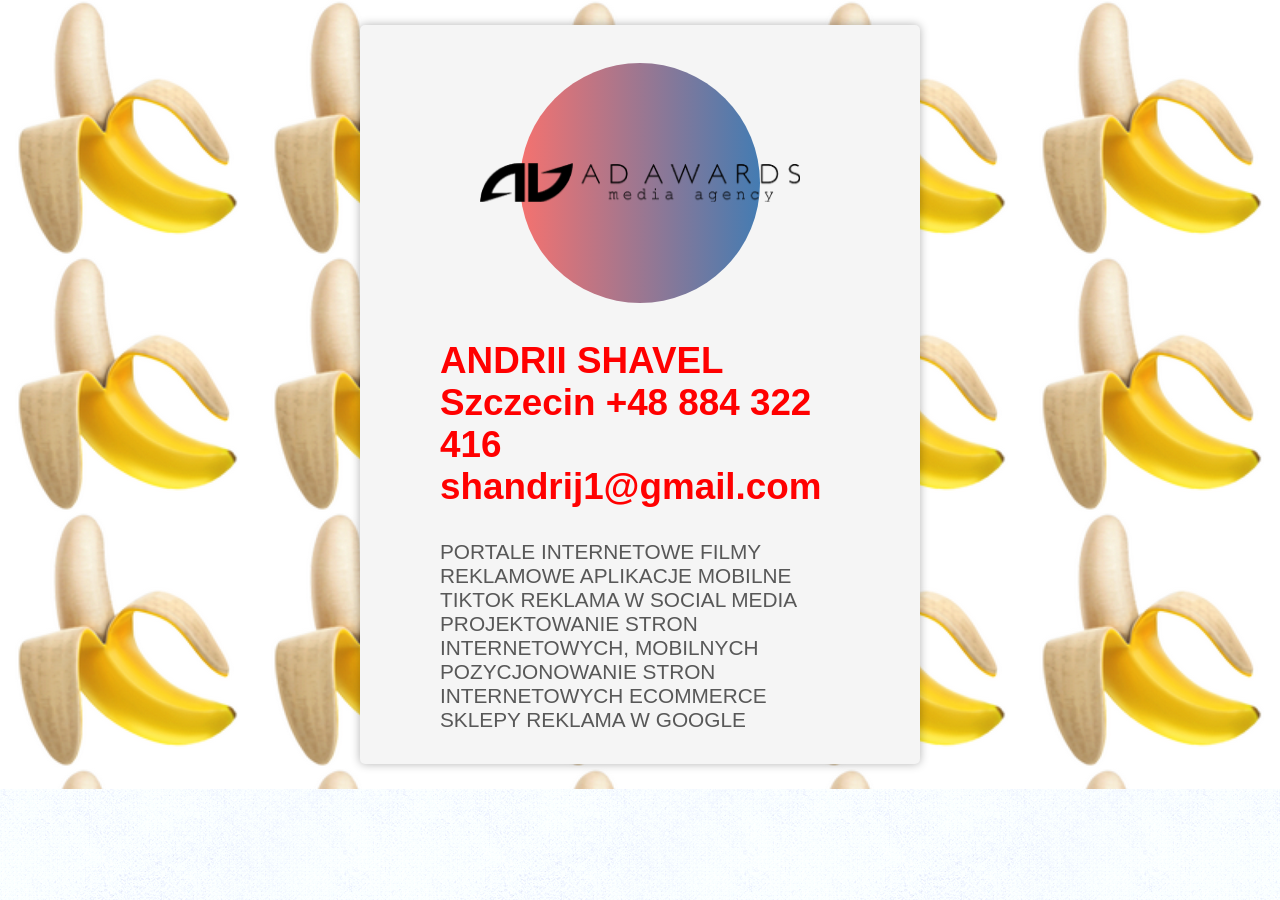
==== index.html @ 117a20ac "next accelerometers" ====
<!DOCTYPE HTML>
    <html lang="en">

        <head>

            <title>Accelerometer</title>
            <!-- <title>ANDRII SHAVEL</title> -->
            <meta name="viewport" content="width=device-width,initial-scale=1,user-scalable=no">
            <meta http-equiv="X-UA-Compatible" content="ie=edge">
            <meta charset="UTF-8">

            <link href="https://fonts.googleapis.com/css2?family=Anton&display=swap" rel="stylesheet">
            <link href="https://fonts.googleapis.com/css2?family=Montserrat:wght@400;700&display=swap" rel="stylesheet">            
            <!-- <link rel="stylesheet" href="style-1.css" /> -->
            <link rel="stylesheet" href="stylesheet.css">
            <script src='jquery.js'></script>
            <script src='javascript-1.js'></script>
            <!-- <script src='app.js'></script> -->

        </head>

        <body>

            <div class="container">
                <div class='card'>
                    <div class='sneaker'>
                        <div class='circle'></div>
                        <img src="unnamed.png" alt="Ad Awards">
                    </div>
                    <div class='info'>
                        <h1 class="title">ANDRII SHAVEL
                            Szczecin
                            +48 884 322 416
                            shandrij1@gmail.com</h1>
                            <h3>PORTALE INTERNETOWE
                            FILMY REKLAMOWE  
                            APLIKACJE MOBILNE
                            TIKTOK
                            REKLAMA W SOCIAL MEDIA
                            PROJEKTOWANIE STRON INTERNETOWYCH, MOBILNYCH
                            POZYCJONOWANIE STRON INTERNETOWYCH
                            ECOMMERCE
                            SKLEPY
                            REKLAMA W GOOGLE</h3>
                    </div>
                </div>
            </div>

        </body>
    </html>
---- style-1.css ----
#container {
	width: 300px;
	height: 500px;
	/* background: url('background.jpg'); */
	padding: 30px;
	box-sizing: border-box;
	-moz-box-sizing: border-box;
	float: left;
	background-position: -100px -300px;
}

/* 
.fullscreen {
	margin: 70px 30px;
	border: 10px solid #EFFAFF;
	border-radius: 8px;
	box-shadow: inset 0 0 49px rgba(0, 0, 0, 0.3), 0 0 14px rgba(85, 121, 145, 0.3);
} */
/* 
.box:nth-of-type(1) { background: url('icons/msg.gif') 0 0 / 60px 60px; }
.box:nth-of-type(2) { background: url('icons/date.gif') 0 0 / 60px 60px;; }
.box:nth-of-type(3) { background: url('icons/img.gif') 0 0 / 60px 60px;; }
.box:nth-of-type(4) { background: url('icons/note.gif') 0 0 / 60px 60px;; }
.box:nth-of-type(5) { background: url('icons/apps.gif') 0 0 / 60px 60px;; }
.box:nth-of-type(6) { background: url('icons/itunes.gif') 0 0 / 60px 60px;; } */
---- stylesheet.css ----
* {
    margin: 0;
    padding: 0;
    box-sizing: border-box;
    transform-style: preserve-3d;
}

body {
	-webkit-transition: all 0.1s linear;
	margin: 0; padding: 0;
	background: url('bg.png');
	font-family: sans-serif;
	font-size: 62.5%;
	transform-style: preserve-3d;
	color: red;
}

.x, .y, .z {
	position: absolute;
}

.y {
	left: 160px;
}

.z {
	left: 320px;
}

.container {
    width: 100%;
    display: flex;
    justify-content: center;
    align-items: center;

	/* width: 300px;
	height: 500px; */
	background: url('banana (1).png');
	/* background-size: cover; */
	/* background-repeat: no-repeat; */
	/* padding: 30px; */
	box-sizing: border-box;
	-moz-box-sizing: border-box;
	/* float: left; */
	/* background-position: -100px -300px; */
}

.card {
    transform-style: preserve-3d;
    min-height: 80vh;
    width: 35rem;
    border-radius: 30px;
    padding: 0rem 5rem;
    box-shadow: 0 20px 20px rgba(0,0,0,0.2), 0px 0px 50px rgba(0, 0, 0, 0.2);

	position: relative;
	background: whitesmoke;
	-webkit-transition: all 0.1s linear;
	float: left;
	margin: 25px;
	border-radius: 5px;
	box-shadow: 0 0 10px rgba(0,0,0,0.3);
}

.sneaker {
    min-height: 35vh;
    display: flex;
    align-items: center;
    justify-content: center;
}

.sneaker img {
    width: 20rem;
    z-index: 2;
    transition: all 0.75s ease-out;
}

.circle {
    width: 15rem;
    height: 15rem;
    background: linear-gradient(
        to right,
        rgba(245, 70, 66, 0.75),
        rgba(8, 83, 156, 0.75)
    );
    position: absolute;
    border-radius: 50%;
    z-index: 1;
    transition: all 0.75s ease-out;
}

.info h1 {
    font-size: 2.3rem;
    transition: all 0.75s ease-out;
}

.info h3 {
    font-size: 1.3rem;
    padding: 2rem 0rem;
    color: #585858;
    font-weight: lighter;
    transition: all 0.75s ease-out;
}
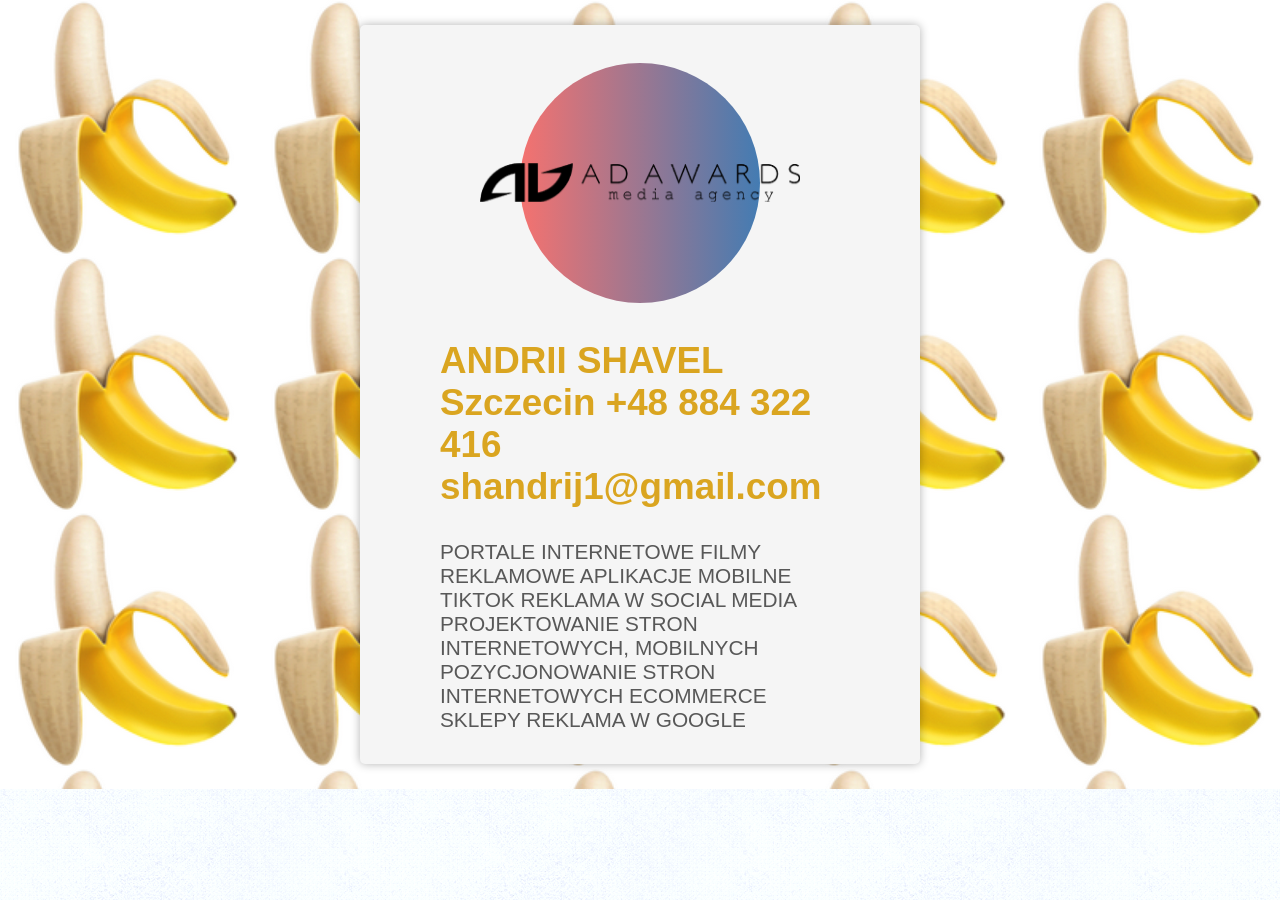
==== commit 888fc58d: "next accelerometers" ====
--- a/index.html
+++ b/index.html
@@ -22,7 +22,7 @@
         <body>
 
             <div class="container">
-                <div class='card'>
+                <div id='card'>
                     <div class='sneaker'>
                         <div class='circle'></div>
                         <img src="unnamed.png" alt="Ad Awards">
--- a/stylesheet.css
+++ b/stylesheet.css
@@ -6,16 +6,14 @@
 }
 
 body {
-	-webkit-transition: all 0.1s linear;
-	margin: 0; padding: 0;
 	background: url('bg.png');
 	font-family: sans-serif;
 	font-size: 62.5%;
 	transform-style: preserve-3d;
-	color: red;
+	color: goldenrod;
 }
 
-.x, .y, .z {
+/* .x, .y, .z {
 	position: absolute;
 }
 
@@ -25,7 +23,7 @@
 
 .z {
 	left: 320px;
-}
+} */
 
 .container {
     width: 100%;
@@ -36,7 +34,6 @@
 	/* width: 300px;
 	height: 500px; */
 	background: url('banana (1).png');
-	/* background-size: cover; */
 	/* background-repeat: no-repeat; */
 	/* padding: 30px; */
 	box-sizing: border-box;
@@ -45,17 +42,14 @@
 	/* background-position: -100px -300px; */
 }
 
-.card {
+#card {
     transform-style: preserve-3d;
     min-height: 80vh;
     width: 35rem;
     border-radius: 30px;
     padding: 0rem 5rem;
-    box-shadow: 0 20px 20px rgba(0,0,0,0.2), 0px 0px 50px rgba(0, 0, 0, 0.2);
-
-	position: relative;
+    box-shadow: 0 20px 20px rgba(0,0,0,0.5), 0px 0px 50px rgba(0, 0, 0, 0.5);
 	background: whitesmoke;
-	-webkit-transition: all 0.1s linear;
 	float: left;
 	margin: 25px;
 	border-radius: 5px;
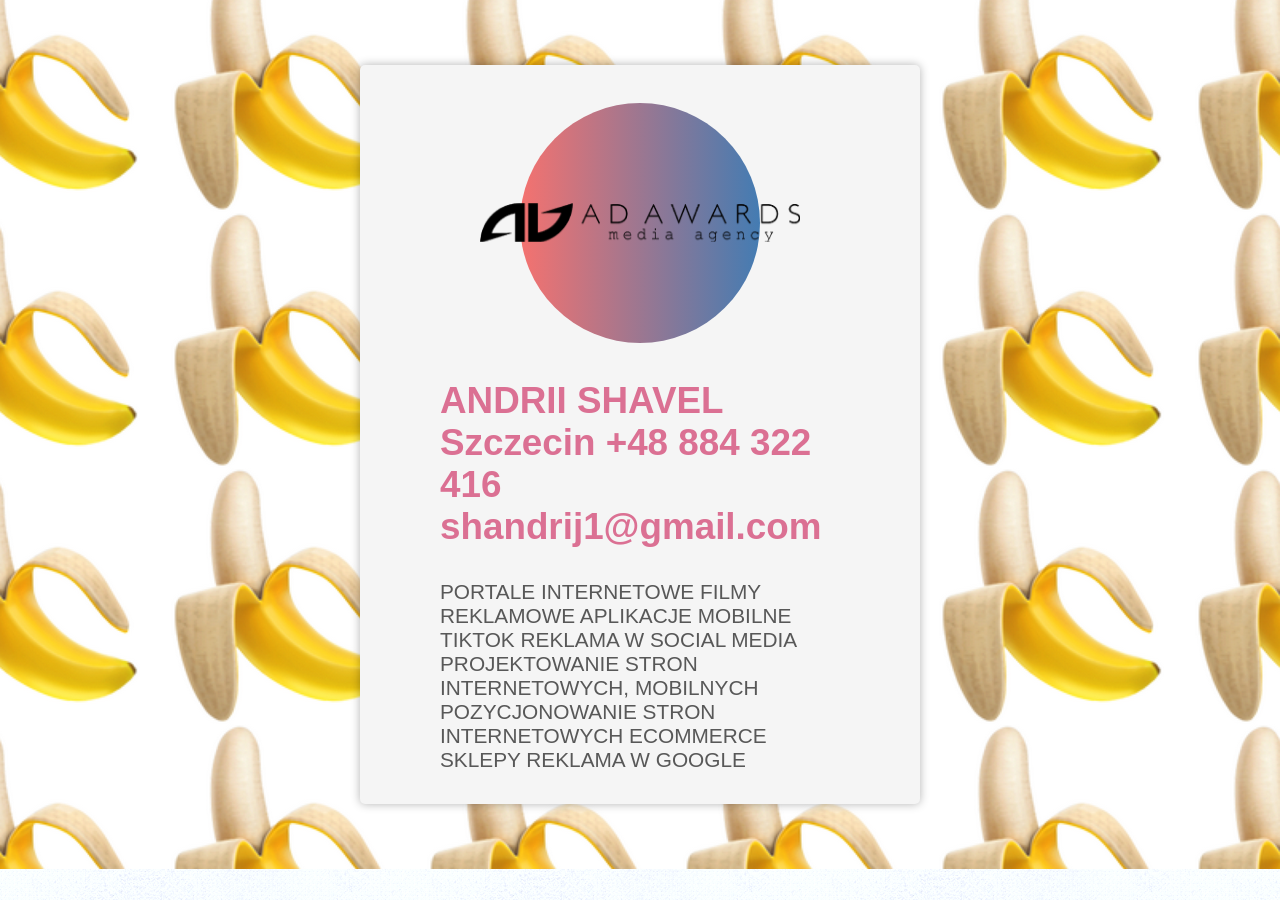
==== commit 3ef9c8a1: "next accelerometers" ====
--- a/index.html
+++ b/index.html
@@ -21,8 +21,8 @@
 
         <body>
 
-            <div class="container">
-                <div id='card'>
+            <div class="container" id="container">
+                <div class='card box'>
                     <div class='sneaker'>
                         <div class='circle'></div>
                         <img src="unnamed.png" alt="Ad Awards">
--- a/stylesheet.css
+++ b/stylesheet.css
@@ -6,14 +6,14 @@
 }
 
 body {
+	-webkit-transition: all 0.1s linear;
+	margin: 0; padding: 0;
 	background: url('bg.png');
 	font-family: sans-serif;
 	font-size: 62.5%;
-	transform-style: preserve-3d;
-	color: goldenrod;
+	color:palevioletred;
 }
-
-/* .x, .y, .z {
+.x, .y, .z {
 	position: absolute;
 }
 
@@ -23,26 +23,25 @@
 
 .z {
 	left: 320px;
-} */
+}
+
+
 
 .container {
     width: 100%;
     display: flex;
     justify-content: center;
     align-items: center;
-
-	/* width: 300px;
-	height: 500px; */
 	background: url('banana (1).png');
-	/* background-repeat: no-repeat; */
-	/* padding: 30px; */
+	background-repeat: repeat;
+	padding: 40px;
 	box-sizing: border-box;
 	-moz-box-sizing: border-box;
-	/* float: left; */
-	/* background-position: -100px -300px; */
+	float: left;
+	background-position: -100px -300px;
 }
 
-#card {
+.card {
     transform-style: preserve-3d;
     min-height: 80vh;
     width: 35rem;
@@ -54,6 +53,8 @@
 	margin: 25px;
 	border-radius: 5px;
 	box-shadow: 0 0 10px rgba(0,0,0,0.3);
+	-webkit-transition: all 0.1s linear;
+	position: relative;
 }
 
 .sneaker {
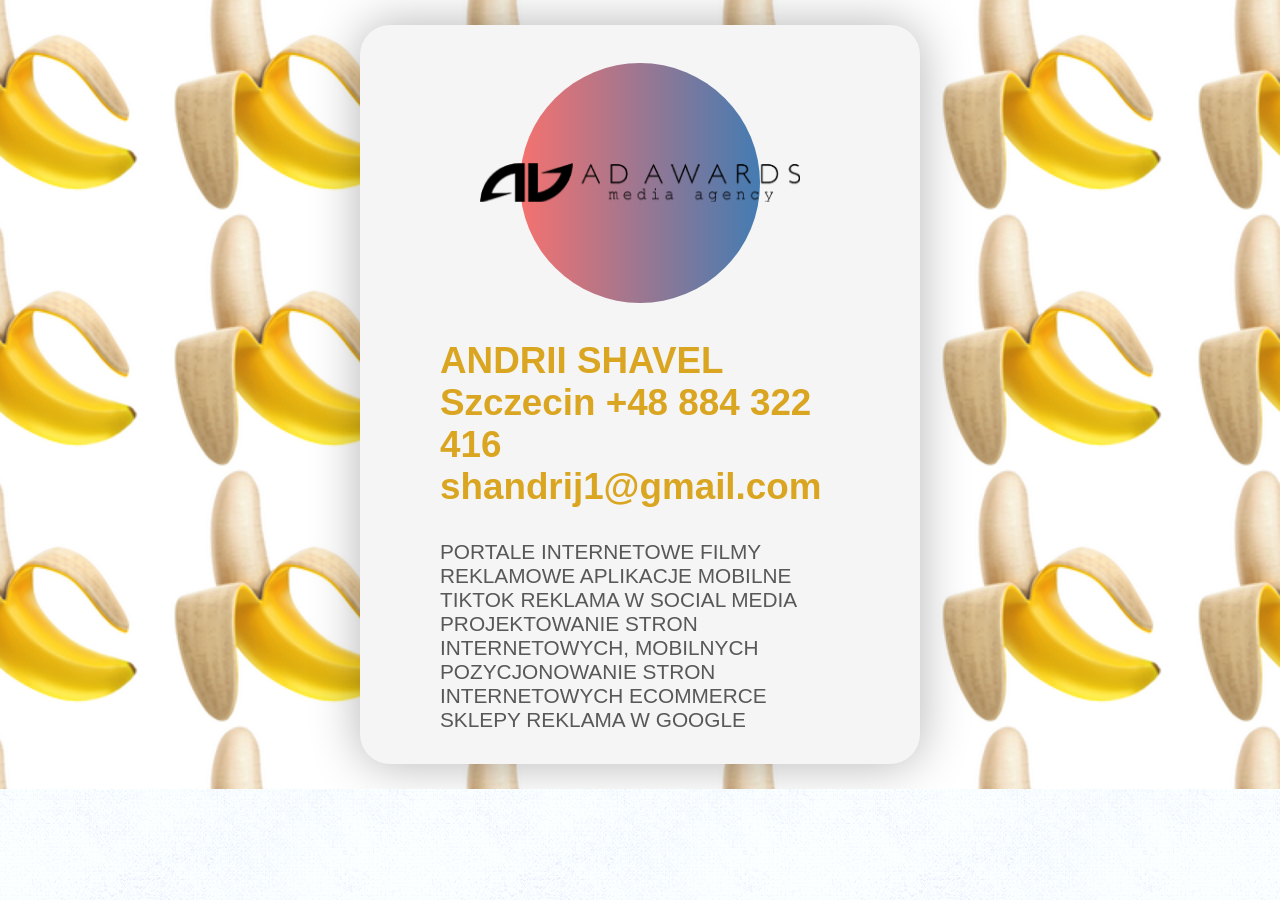
==== commit a0ef71c9: "finish version" ====
--- a/index.html
+++ b/index.html
@@ -11,40 +11,39 @@
 
             <link href="https://fonts.googleapis.com/css2?family=Anton&display=swap" rel="stylesheet">
             <link href="https://fonts.googleapis.com/css2?family=Montserrat:wght@400;700&display=swap" rel="stylesheet">            
-            <!-- <link rel="stylesheet" href="style-1.css" /> -->
             <link rel="stylesheet" href="stylesheet.css">
             <script src='jquery.js'></script>
-            <script src='javascript-1.js'></script>
-            <!-- <script src='app.js'></script> -->
-
+            <script src='accelerator.js'></script>
         </head>
 
         <body>
-
-            <div class="container" id="container">
-                <div class='card box'>
-                    <div class='sneaker'>
-                        <div class='circle'></div>
+            <div id="container">
+                <div class="container">
+                <div class="card box">
+                    <div class="sneaker">
+                        <div class="circle"></div>
                         <img src="unnamed.png" alt="Ad Awards">
                     </div>
-                    <div class='info'>
+                    <div class="info">
                         <h1 class="title">ANDRII SHAVEL
-                            Szczecin
-                            +48 884 322 416
-                            shandrij1@gmail.com</h1>
-                            <h3>PORTALE INTERNETOWE
-                            FILMY REKLAMOWE  
-                            APLIKACJE MOBILNE
-                            TIKTOK
-                            REKLAMA W SOCIAL MEDIA
-                            PROJEKTOWANIE STRON INTERNETOWYCH, MOBILNYCH
-                            POZYCJONOWANIE STRON INTERNETOWYCH
-                            ECOMMERCE
-                            SKLEPY
-                            REKLAMA W GOOGLE</h3>
+                        Szczecin
+                        +48 884 322 416
+                        shandrij1@gmail.com</h1>
+                        <h3>PORTALE INTERNETOWE
+                        FILMY REKLAMOWE  
+                        APLIKACJE MOBILNE
+                        TIKTOK
+                        REKLAMA W SOCIAL MEDIA
+                        PROJEKTOWANIE STRON INTERNETOWYCH, MOBILNYCH
+                        POZYCJONOWANIE STRON INTERNETOWYCH
+                        ECOMMERCE
+                        SKLEPY
+                        REKLAMA W GOOGLE</h3>
                     </div>
                 </div>
+                </div>
             </div>
+        <script src="app.js"></script>
 
         </body>
     </html>
--- a/stylesheet.css
+++ b/stylesheet.css
@@ -11,8 +11,9 @@
 	background: url('bg.png');
 	font-family: sans-serif;
 	font-size: 62.5%;
-	color:palevioletred;
+	color: goldenrod;
 }
+
 .x, .y, .z {
 	position: absolute;
 }
@@ -25,36 +26,40 @@
 	left: 320px;
 }
 
-
-
 .container {
-    width: 100%;
     display: flex;
     justify-content: center;
     align-items: center;
+}
+
+#container {
+    width: 100%;
 	background: url('banana (1).png');
 	background-repeat: repeat;
-	padding: 40px;
+	background-position: -100px -300px;
 	box-sizing: border-box;
+	float: left;
 	-moz-box-sizing: border-box;
-	float: left;
-	background-position: -100px -300px;
+	overflow: hidden;
 }
 
 .card {
     transform-style: preserve-3d;
     min-height: 80vh;
     width: 35rem;
-    border-radius: 30px;
     padding: 0rem 5rem;
-    box-shadow: 0 20px 20px rgba(0,0,0,0.5), 0px 0px 50px rgba(0, 0, 0, 0.5);
-	background: whitesmoke;
+}
+
+.box {
+	position: relative;
+	background: purple;
+	-webkit-transition: all 0.1s linear;
 	float: left;
 	margin: 25px;
-	border-radius: 5px;
-	box-shadow: 0 0 10px rgba(0,0,0,0.3);
-	-webkit-transition: all 0.1s linear;
-	position: relative;
+	border-radius: 30px;
+	box-shadow: 0 0 50px rgba(0,0,0,0.3);
+	background: whitesmoke;
+
 }
 
 .sneaker {
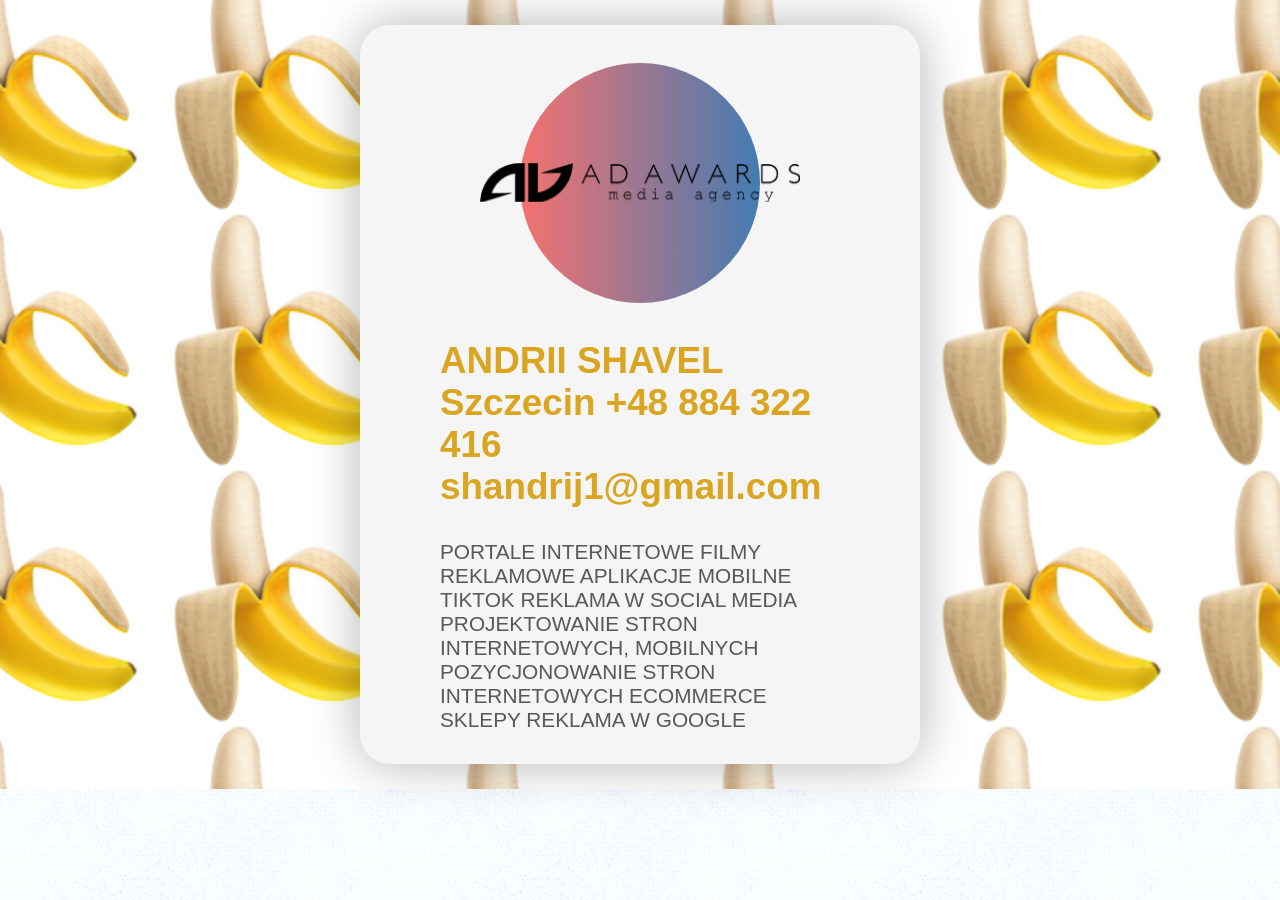
==== commit 63e5a763: "finish version" ====
--- a/index.html
+++ b/index.html
@@ -8,42 +8,38 @@
             <meta name="viewport" content="width=device-width,initial-scale=1,user-scalable=no">
             <meta http-equiv="X-UA-Compatible" content="ie=edge">
             <meta charset="UTF-8">
-
             <link href="https://fonts.googleapis.com/css2?family=Anton&display=swap" rel="stylesheet">
             <link href="https://fonts.googleapis.com/css2?family=Montserrat:wght@400;700&display=swap" rel="stylesheet">            
             <link rel="stylesheet" href="stylesheet.css">
-            <script src='jquery.js'></script>
-            <script src='accelerator.js'></script>
         </head>
 
         <body>
-            <div id="container">
-                <div class="container">
-                <div class="card box">
-                    <div class="sneaker">
-                        <div class="circle"></div>
-                        <img src="unnamed.png" alt="Ad Awards">
-                    </div>
-                    <div class="info">
-                        <h1 class="title">ANDRII SHAVEL
-                        Szczecin
-                        +48 884 322 416
-                        shandrij1@gmail.com</h1>
-                        <h3>PORTALE INTERNETOWE
-                        FILMY REKLAMOWE  
-                        APLIKACJE MOBILNE
-                        TIKTOK
-                        REKLAMA W SOCIAL MEDIA
-                        PROJEKTOWANIE STRON INTERNETOWYCH, MOBILNYCH
-                        POZYCJONOWANIE STRON INTERNETOWYCH
-                        ECOMMERCE
-                        SKLEPY
-                        REKLAMA W GOOGLE</h3>
+                <div class="container" id="container">
+                    <div class="card box">
+                        <div class="sneaker">
+                            <div class="circle"></div>
+                            <img src="unnamed.png" alt="Ad Awards">
+                        </div>
+                        <div class="info">
+                            <h1 class="title">ANDRII SHAVEL
+                            Szczecin
+                            +48 884 322 416
+                            shandrij1@gmail.com</h1>
+                            <h3>PORTALE INTERNETOWE
+                            FILMY REKLAMOWE  
+                            APLIKACJE MOBILNE
+                            TIKTOK
+                            REKLAMA W SOCIAL MEDIA
+                            PROJEKTOWANIE STRON INTERNETOWYCH, MOBILNYCH
+                            POZYCJONOWANIE STRON INTERNETOWYCH
+                            ECOMMERCE
+                            SKLEPY
+                            REKLAMA W GOOGLE</h3>
+                        </div>
                     </div>
                 </div>
-                </div>
-            </div>
         <script src="app.js"></script>
-
+        <script src='jquery.js'></script>
+        <script src='accelerator.js'></script>
         </body>
     </html>
--- a/stylesheet.css
+++ b/stylesheet.css
@@ -30,6 +30,7 @@
     display: flex;
     justify-content: center;
     align-items: center;
+	width: 50%;
 }
 
 #container {
@@ -40,7 +41,6 @@
 	box-sizing: border-box;
 	float: left;
 	-moz-box-sizing: border-box;
-	overflow: hidden;
 }
 
 .card {
@@ -48,6 +48,7 @@
     min-height: 80vh;
     width: 35rem;
     padding: 0rem 5rem;
+    z-index: 1;
 }
 
 .box {
@@ -59,7 +60,7 @@
 	border-radius: 30px;
 	box-shadow: 0 0 50px rgba(0,0,0,0.3);
 	background: whitesmoke;
-
+    z-index: 1;
 }
 
 .sneaker {
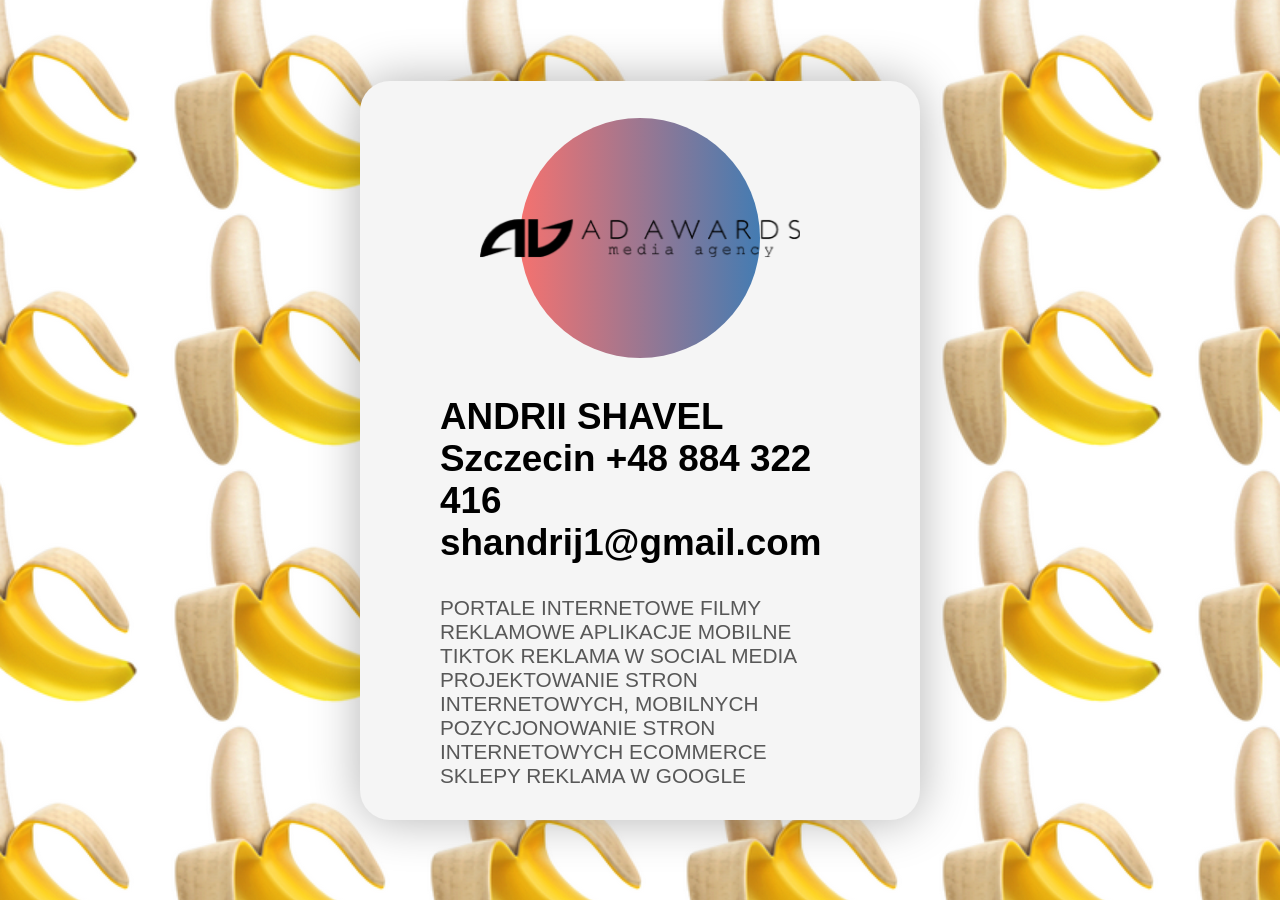
==== commit 58da32f1: "finish version" ====
--- a/index.html
+++ b/index.html
@@ -38,8 +38,10 @@
                         </div>
                     </div>
                 </div>
-        <script src="app.js"></script>
+
         <script src='jquery.js'></script>
         <script src='accelerator.js'></script>
-        </body>
+        <!-- <script src='accelerator_leters.js'></script> -->
+        <script src="app.js"></script>
+    </body>
     </html>
--- a/stylesheet.css
+++ b/stylesheet.css
@@ -1,3 +1,7 @@
+html {
+    height: 100%;
+}
+
 * {
     margin: 0;
     padding: 0;
@@ -7,11 +11,8 @@
 
 body {
 	-webkit-transition: all 0.1s linear;
-	margin: 0; padding: 0;
-	background: url('bg.png');
-	font-family: sans-serif;
-	font-size: 62.5%;
-	color: goldenrod;
+	font-family: Montserrat, sans-serif;
+    height: 100%;
 }
 
 .x, .y, .z {
@@ -30,17 +31,20 @@
     display: flex;
     justify-content: center;
     align-items: center;
-	width: 50%;
+    overflow: hidden;
+    perspective: 1250px;
 }
 
 #container {
     width: 100%;
+    height: 100%;
 	background: url('banana (1).png');
 	background-repeat: repeat;
 	background-position: -100px -300px;
 	box-sizing: border-box;
 	float: left;
 	-moz-box-sizing: border-box;
+    /* perspective: 1000px; */
 }
 
 .card {
@@ -49,18 +53,17 @@
     width: 35rem;
     padding: 0rem 5rem;
     z-index: 1;
+    perspective: 1000px;
 }
 
 .box {
 	position: relative;
-	background: purple;
 	-webkit-transition: all 0.1s linear;
 	float: left;
 	margin: 25px;
 	border-radius: 30px;
 	box-shadow: 0 0 50px rgba(0,0,0,0.3);
 	background: whitesmoke;
-    z-index: 1;
 }
 
 .sneaker {
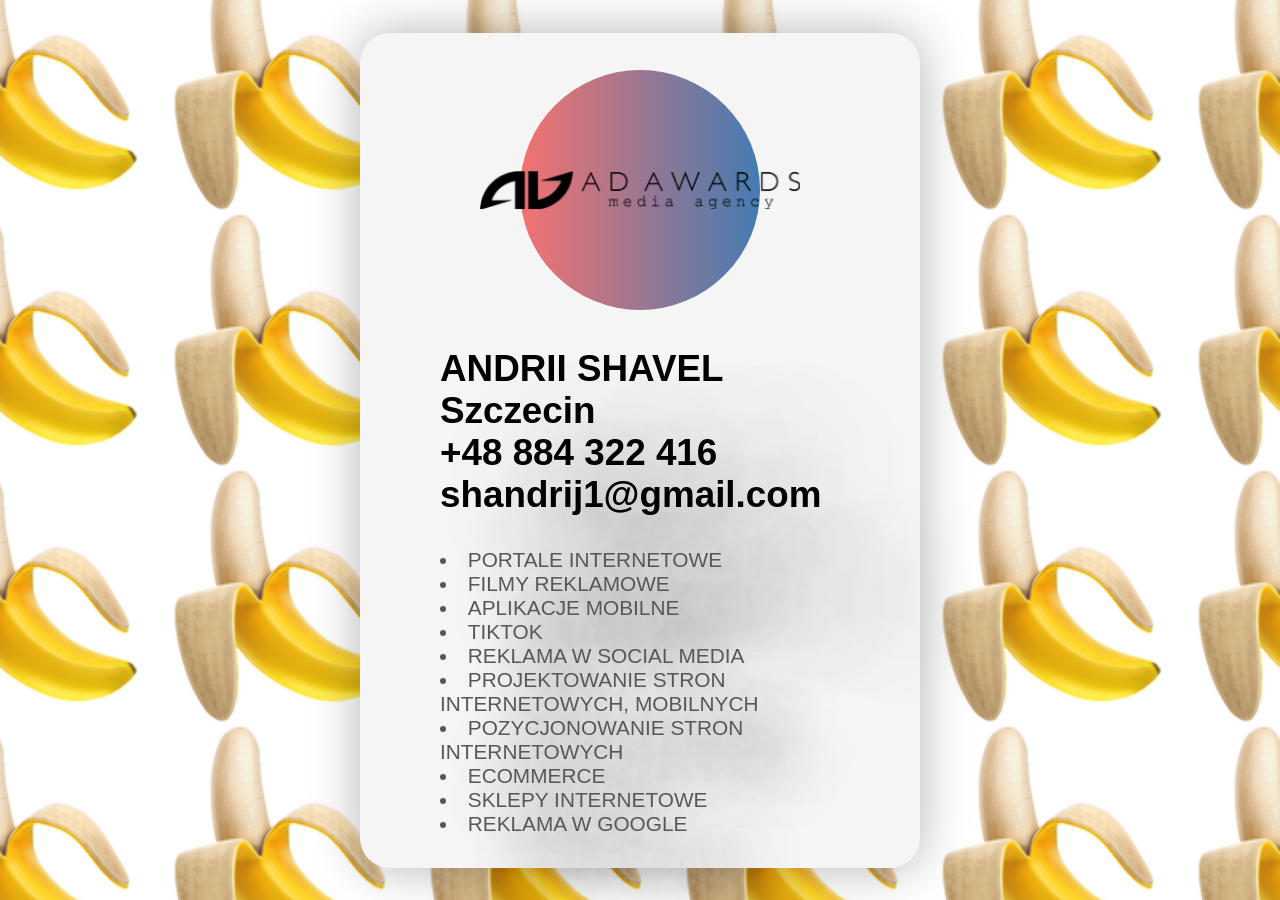
==== commit f3619c99: "finish version" ====
--- a/index.html
+++ b/index.html
@@ -20,28 +20,32 @@
                             <div class="circle"></div>
                             <img src="unnamed.png" alt="Ad Awards">
                         </div>
-                        <div class="info">
-                            <h1 class="title">ANDRII SHAVEL
-                            Szczecin
-                            +48 884 322 416
-                            shandrij1@gmail.com</h1>
-                            <h3>PORTALE INTERNETOWE
-                            FILMY REKLAMOWE  
-                            APLIKACJE MOBILNE
-                            TIKTOK
-                            REKLAMA W SOCIAL MEDIA
-                            PROJEKTOWANIE STRON INTERNETOWYCH, MOBILNYCH
-                            POZYCJONOWANIE STRON INTERNETOWYCH
-                            ECOMMERCE
-                            SKLEPY
-                            REKLAMA W GOOGLE</h3>
+                        <div class="info" id="info">
+                            <h1 class="title">
+                                <dd>ANDRII SHAVEL</dd>
+                                <dd>Szczecin</dd>
+                                <dd>+48 884 322 416</dd>
+                                <dd>shandrij1@gmail.com</dd>
+                            </h1>
+                            <h3>
+                                <li>PORTALE INTERNETOWE</li>
+                                <li>FILMY REKLAMOWE</li>  
+                                <li>APLIKACJE MOBILNE</li>
+                                <li>TIKTOK</li>
+                                <li>REKLAMA W SOCIAL MEDIA</li>
+                                <li>PROJEKTOWANIE STRON INTERNETOWYCH, MOBILNYCH</li>
+                                <li>POZYCJONOWANIE STRON INTERNETOWYCH</li>
+                                <li>ECOMMERCE</li>
+                                <li>SKLEPY INTERNETOWE</li>
+                                <li>REKLAMA W GOOGLE</li>
+                            </h3>
                         </div>
                     </div>
                 </div>
 
         <script src='jquery.js'></script>
         <script src='accelerator.js'></script>
-        <!-- <script src='accelerator_leters.js'></script> -->
+        <script src='accelerator_objects.js'></script>
         <script src="app.js"></script>
     </body>
     </html>
--- a/stylesheet.css
+++ b/stylesheet.css
@@ -32,7 +32,7 @@
     justify-content: center;
     align-items: center;
     overflow: hidden;
-    perspective: 1250px;
+    perspective: 1500px;
 }
 
 #container {
@@ -44,16 +44,6 @@
 	box-sizing: border-box;
 	float: left;
 	-moz-box-sizing: border-box;
-    /* perspective: 1000px; */
-}
-
-.card {
-    transform-style: preserve-3d;
-    min-height: 80vh;
-    width: 35rem;
-    padding: 0rem 5rem;
-    z-index: 1;
-    perspective: 1000px;
 }
 
 .box {
@@ -64,6 +54,15 @@
 	border-radius: 30px;
 	box-shadow: 0 0 50px rgba(0,0,0,0.3);
 	background: whitesmoke;
+}
+
+.card {
+    transform-style: preserve-3d;
+    min-height: 80vh;
+    width: 35rem;
+    padding: 0rem 5rem;
+    z-index: 1;
+    perspective: 1750px;
 }
 
 .sneaker {
@@ -96,6 +95,7 @@
 .info h1 {
     font-size: 2.3rem;
     transition: all 0.75s ease-out;
+    text-shadow: 100px 100px 100px rgba(0,0,0,0.5);
 }
 
 .info h3 {
@@ -104,4 +104,5 @@
     color: #585858;
     font-weight: lighter;
     transition: all 0.75s ease-out;
+    text-shadow: 50px 50px 50px rgba(0,0,0,0.5);
 }
